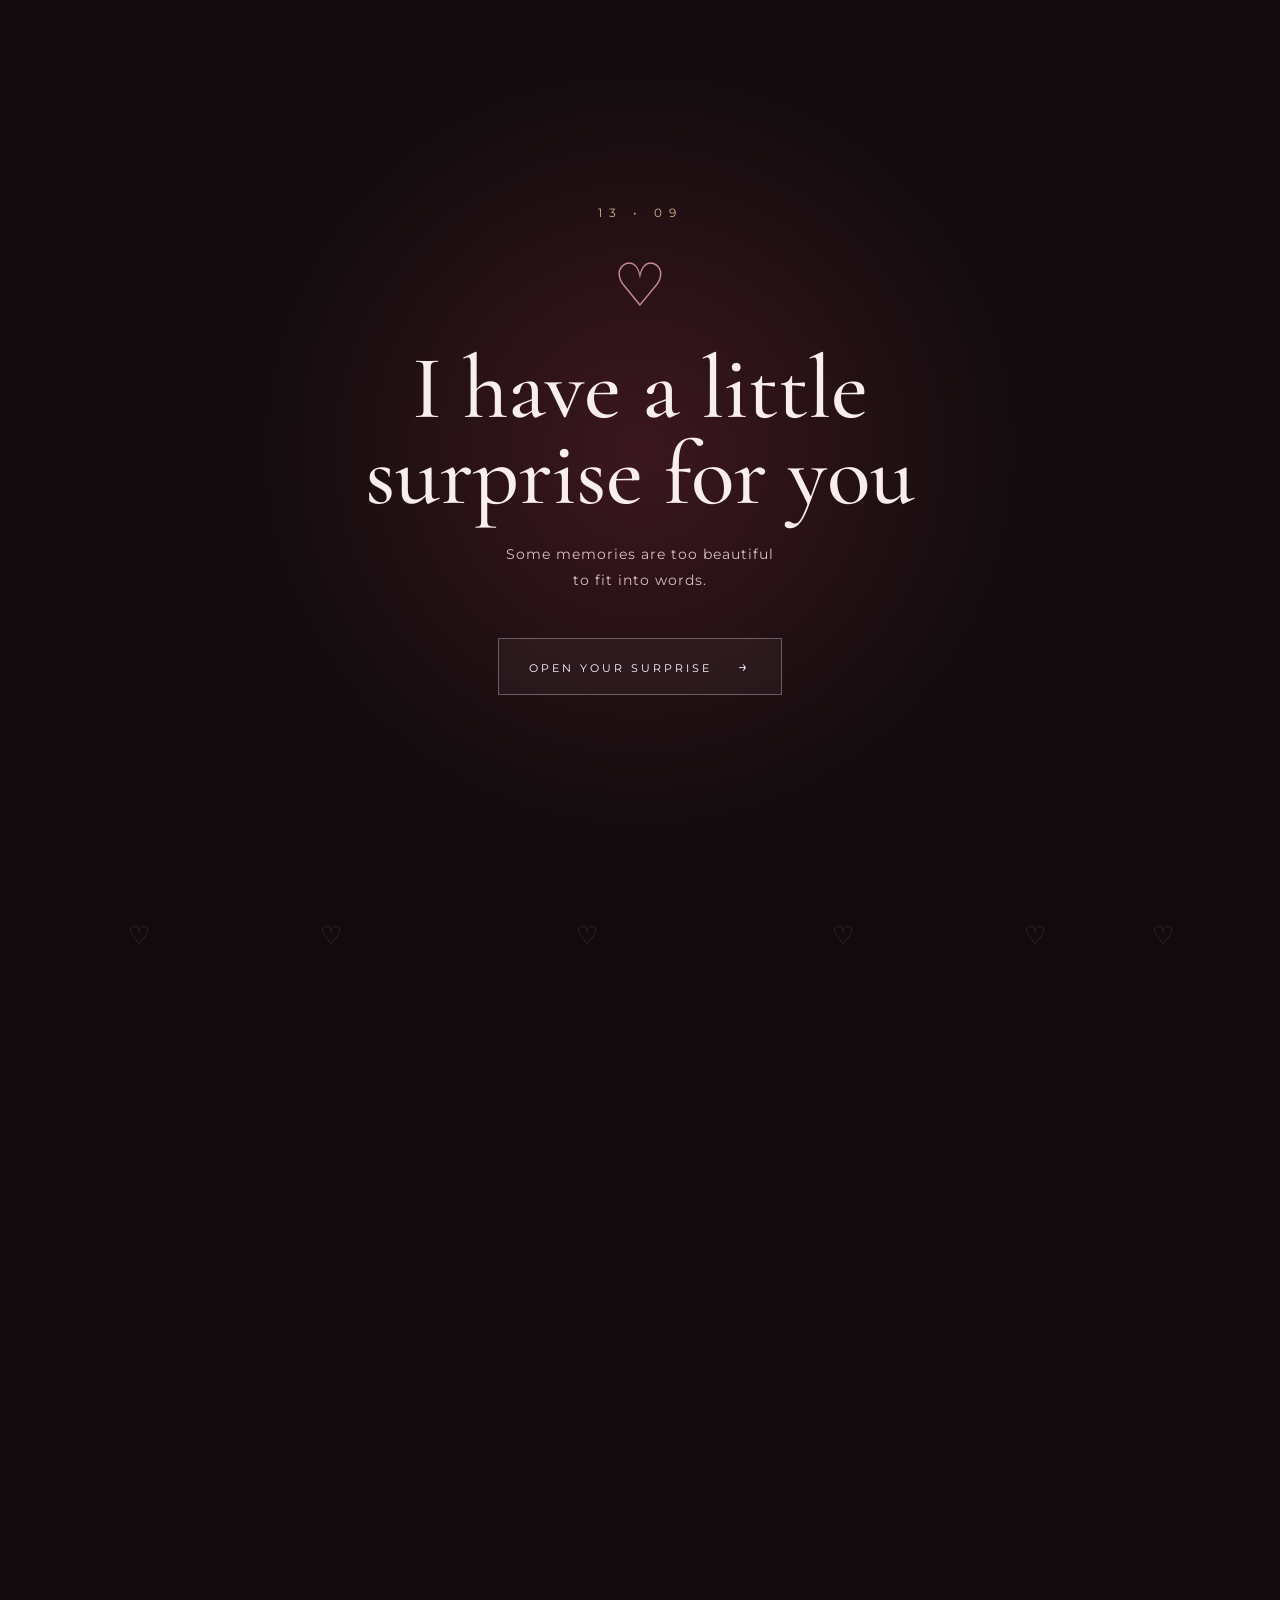
==== index.html @ 10670169 "first commit" ====
<!DOCTYPE html>
<html lang="en">
<head>
    <meta charset="UTF-8">
    <meta name="viewport" content="width=device-width, initial-scale=1.0">

    <title>13 • 09 | Happy Birthday My Love❤️</title>

    <meta name="description"
          content="A special birthday surprise filled with beautiful memories.">

    <link rel="preconnect" href="https://fonts.googleapis.com">
    <link rel="preconnect" href="https://fonts.gstatic.com" crossorigin>

    <link href="https://fonts.googleapis.com/css2?family=Cormorant+Garamond:wght@400;500;600;700&family=Montserrat:wght@300;400;500;600&display=swap"
          rel="stylesheet">

    <link rel="stylesheet" href="style.css">
</head>

<body>

    <!-- =========================================
         OPENING SCREEN
    ========================================== -->

    <section id="opening" class="opening">

        <div class="opening-content">

            <div class="small-date">
                13 • 09
            </div>

            <div class="heart-icon">♡</div>

            <h1>
                I have a little<br>
                surprise for you
            </h1>

            <p>
                Some memories are too beautiful<br>
                to fit into words.
            </p>

            <button id="openButton" class="open-button">
                <span>Open Your Surprise</span>
                <span class="arrow">→</span>
            </button>

        </div>

        <div class="floating-hearts">
            <span>♡</span>
            <span>♡</span>
            <span>♡</span>
            <span>♡</span>
            <span>♡</span>
            <span>♡</span>
        </div>

    </section>


    <!-- =========================================
         MAIN WEBSITE
    ========================================== -->

    <main id="mainContent" class="main-content">


        <!-- MUSIC -->

        <audio id="birthdayMusic" loop>
            <source src="music/birthday.mp3" type="audio/mpeg">
        </audio>

        <button id="musicButton" class="music-button">
            <span id="musicIcon">♫</span>
        </button>


        <!-- =====================================
             HERO
        ====================================== -->

        <section class="hero">

            <div class="hero-overlay"></div>

            <div class="hero-content">

                <p class="eyebrow">
                    SAVE THIS DATE
                </p>

                <div class="big-date">
                    13
                    <span>/</span>
                    09
                </div>

                <h1>
                    Happy Birthday
                    <br>
                    <em>My Favorite Person</em>
                </h1>

                <p class="hero-description">
                    Today isn't just another day.
                    <br>
                    It's the day the world became a little more beautiful.
                </p>

                <div class="scroll-down">
                    <span>Scroll to discover</span>
                    <div class="line"></div>
                </div>

            </div>

        </section>


        <!-- =====================================
             MESSAGE
        ====================================== -->

        <section class="message section">

            <div class="container">

                <p class="section-label">
                    A LITTLE MESSAGE
                </p>

                <h2>
                    For someone who makes<br>
                    ordinary moments feel <em>special.</em>
                </h2>

                <div class="divider">♡</div>

                <p class="message-text">
                    Happy Birthday to someone incredibly special.
                    I hope this new year of your life brings you
                    everything your heart wishes for, countless reasons
                    to smile, and moments that become memories you'll
                    want to keep forever.
                </p>

                <p class="message-text">
                    And since memories are better than words...
                    here's a little collection of some of my favorite ones.
                </p>

            </div>

        </section>


        <!-- =====================================
             MEMORIES
        ====================================== -->

        <section class="memories section">

            <div class="container">

                <div class="section-heading">

                    <p class="section-label">
                        OUR MEMORIES
                    </p>

                    <h2>
                        Little moments,
                        <em>forever memories.</em>
                    </h2>

                    <p>
                        Replace the photos below with your own memories.
                    </p>

                </div>


                <div class="gallery">


                    <!-- MEMORY 01 -->

                    <div class="memory-card large"
                         onclick="openImage('images/memory1.jpg')">

                        <img src="images/memory1.jpg"
                             alt="Our memory">

                        <div class="memory-overlay">

                            <span>01</span>

                            <h3>
                                The Beginning
                            </h3>

                            <p>
                                Where everything started.
                            </p>

                        </div>

                    </div>


                    <!-- MEMORY 02 -->

                    <div class="memory-card"
                         onclick="openImage('images/memory2.jpg')">

                        <img src="images/memory2.jpg"
                             alt="Our memory">

                        <div class="memory-overlay">

                            <span>02</span>

                            <h3>
                                That Day
                            </h3>

                            <p>
                                One of my favorite memories.
                            </p>

                        </div>

                    </div>


                    <!-- MEMORY 03 -->

                    <div class="memory-card"
                         onclick="openImage('images/memory3.jpg')">

                        <img src="images/memory3.jpg"
                             alt="Our memory">

                        <div class="memory-overlay">

                            <span>03</span>

                            <h3>
                                Your Smile
                            </h3>

                            <p>
                                A moment worth remembering.
                            </p>

                        </div>

                    </div>


                    <!-- MEMORY 04 -->

                    <div class="memory-card"
                         onclick="openImage('images/memory4.jpg')">

                        <img src="images/memory4.jpg"
                             alt="Our memory">

                        <div class="memory-overlay">

                            <span>04</span>

                            <h3>
                                Favorite Moment
                            </h3>

                            <p>
                                I wish we could live it again.
                            </p>

                        </div>

                    </div>


                    <!-- MEMORY 05 -->

                    <div class="memory-card wide"
                         onclick="openImage('images/memory5.jpg')">

                        <img src="images/memory5.jpg"
                             alt="Our memory">

                        <div class="memory-overlay">

                            <span>05</span>

                            <h3>
                                Another Beautiful Day
                            </h3>

                            <p>
                                Another memory to keep forever.
                            </p>

                        </div>

                    </div>


                    <!-- MEMORY 06 -->

                    <div class="memory-card"
                         onclick="openImage('images/memory6.jpg')">

                        <img src="images/memory6.jpg"
                             alt="Our memory">

                        <div class="memory-overlay">

                            <span>06</span>

                            <h3>
                                Always
                            </h3>

                            <p>
                                And hopefully many more to come.
                            </p>

                        </div>

                    </div>

                </div>

            </div>

        </section>


        <!-- =====================================
             TIMELINE
        ====================================== -->

        <section class="timeline-section section">

            <div class="container">

                <p class="section-label">
                    OUR STORY
                </p>

                <h2>
                    From one memory<br>
                    <em>to another.</em>
                </h2>


                <div class="timeline">

                    <div class="timeline-item">

                        <div class="timeline-number">
                            01
                        </div>

                        <div class="timeline-content">

                            <span>
                                THE BEGINNING
                            </span>

                            <h3>
                                The moment everything changed.
                            </h3>

                            <p>
                                Every beautiful story has a beginning.
                                This was ours.
                            </p>

                        </div>

                    </div>


                    <div class="timeline-item">

                        <div class="timeline-number">
                            02
                        </div>

                        <div class="timeline-content">

                            <span>
                                THE MEMORIES
                            </span>

                            <h3>
                                So many moments worth keeping.
                            </h3>

                            <p>
                                The laughs, the random conversations,
                                the little moments and everything between.
                            </p>

                        </div>

                    </div>


                    <div class="timeline-item">

                        <div class="timeline-number">
                            03
                        </div>

                        <div class="timeline-content">

                            <span>
                                TODAY
                            </span>

                            <h3>
                                Celebrating you.
                            </h3>

                            <p>
                                Today is about you, your smile,
                                your dreams and everything ahead.
                            </p>

                        </div>

                    </div>


                    <div class="timeline-item">

                        <div class="timeline-number">
                            04
                        </div>

                        <div class="timeline-content">

                            <span>
                                THE FUTURE
                            </span>

                            <h3>
                                More memories to come.
                            </h3>

                            <p>
                                This isn't the end of the story.
                                It's just another beautiful chapter.
                            </p>

                        </div>

                    </div>

                </div>

            </div>

        </section>


        <!-- =====================================
             FINAL MESSAGE
        ====================================== -->

        <section class="final-section">

            <div class="final-overlay"></div>

            <div class="final-content">

                <div class="heart">
                    ♥
                </div>

                <p class="section-label">
                    ONE LAST THING
                </p>

                <h2>
                    Here's to another year
                    <br>
                    of beautiful <em>memories.</em>
                </h2>

                <p class="final-text">
                    May your days be filled with happiness,
                    your heart with peace,
                    and your life with everything you've ever wished for.
                </p>

                <div class="final-date">
                    13 • 09
                </div>

                <p class="final-love">
                    Happy Birthday ❤️
                </p>

            </div>

        </section>


        <!-- FOOTER -->

        <footer>

            <div>
                Made with <span>♥</span> for a very special person.
            </div>

            <div>
                13 • 09
            </div>

        </footer>


    </main>


    <!-- =========================================
         IMAGE LIGHTBOX
    ========================================== -->

    <div id="lightbox" class="lightbox">

        <button class="close-lightbox"
                onclick="closeImage()">
            ×
        </button>

        <img id="lightboxImage" src="" alt="Memory">

    </div>


    <script src="script.js"></script>

</body>
</html>
---- style.css ----
/* =========================================
   RESET
========================================= */

* {
    margin: 0;
    padding: 0;
    box-sizing: border-box;
}

html {
    scroll-behavior: smooth;
}

body {
    background: #120b0d;
    color: #f8eeee;
    font-family: "Montserrat", sans-serif;
    overflow-x: hidden;
}

body.locked {
    overflow: hidden;
}


/* =========================================
   VARIABLES
========================================= */

:root {
    --dark: #120b0d;
    --dark2: #1d1013;
    --cream: #f8eeee;
    --soft: #d9bfc3;
    --pink: #c98995;
    --gold: #d7b18c;
}


/* =========================================
   OPENING
========================================= */

.opening {
    position: fixed;
    inset: 0;
    z-index: 9999;

    display: flex;
    justify-content: center;
    align-items: center;

    text-align: center;

    background:
        radial-gradient(
            circle at center,
            rgba(110, 38, 52, .45),
            transparent 50%
        ),
        #120b0d;

    transition:
        opacity 1s ease,
        visibility 1s ease;
}

.opening.hide {
    opacity: 0;
    visibility: hidden;
    pointer-events: none;
}

.opening-content {
    position: relative;
    z-index: 2;

    max-width: 700px;
    padding: 30px;
}

.small-date {
    font-size: 12px;
    letter-spacing: 7px;
    color: var(--gold);
    margin-bottom: 30px;
}

.heart-icon {
    font-size: 60px;
    font-family: serif;
    color: var(--pink);

    animation: heartbeat 2s infinite;
}

.opening h1 {
    font-family: "Cormorant Garamond", serif;

    font-size: clamp(48px, 8vw, 90px);

    font-weight: 500;
    line-height: .95;

    margin: 25px 0;
}

.opening p {
    color: var(--soft);
    font-size: 14px;
    line-height: 1.8;
    letter-spacing: 1px;
}

.open-button {
    margin-top: 45px;

    border: 1px solid rgba(255,255,255,.3);

    background: rgba(255,255,255,.04);

    color: white;

    padding: 18px 30px;

    font-family: "Montserrat", sans-serif;

    font-size: 11px;
    text-transform: uppercase;
    letter-spacing: 3px;

    cursor: pointer;

    transition: .4s;
}

.open-button:hover {
    background: white;
    color: #120b0d;
    transform: translateY(-3px);
}

.arrow {
    margin-left: 20px;
    font-size: 16px;
}


/* =========================================
   FLOATING HEARTS
========================================= */

.floating-hearts span {
    position: absolute;

    bottom: -50px;

    color: rgba(255,255,255,.15);

    font-size: 25px;

    animation: floatUp linear infinite;
}

.floating-hearts span:nth-child(1) {
    left: 10%;
    animation-duration: 12s;
}

.floating-hearts span:nth-child(2) {
    left: 25%;
    animation-duration: 16s;
    animation-delay: 2s;
}

.floating-hearts span:nth-child(3) {
    left: 45%;
    animation-duration: 13s;
    animation-delay: 4s;
}

.floating-hearts span:nth-child(4) {
    left: 65%;
    animation-duration: 17s;
    animation-delay: 1s;
}

.floating-hearts span:nth-child(5) {
    left: 80%;
    animation-duration: 14s;
    animation-delay: 5s;
}

.floating-hearts span:nth-child(6) {
    left: 90%;
    animation-duration: 19s;
    animation-delay: 3s;
}


/* =========================================
   MAIN
========================================= */

.main-content {
    opacity: 0;
    transform: translateY(20px);

    transition:
        opacity 1.5s ease,
        transform 1.5s ease;
}

.main-content.show {
    opacity: 1;
    transform: translateY(0);
}


/* =========================================
   MUSIC BUTTON
========================================= */

.music-button {
    position: fixed;

    right: 25px;
    top: 25px;

    z-index: 500;

    width: 48px;
    height: 48px;

    border-radius: 50%;

    border: 1px solid rgba(255,255,255,.3);

    background: rgba(18,11,13,.7);

    backdrop-filter: blur(10px);

    color: white;

    cursor: pointer;

    font-size: 18px;

    transition: .3s;
}

.music-button:hover {
    transform: scale(1.08);
}

.music-button.playing {
    animation: musicPulse 1.5s infinite;
}


/* =========================================
   HERO
========================================= */

.hero {
    min-height: 100vh;

    position: relative;

    display: flex;
    align-items: center;
    justify-content: center;

    text-align: center;

    background:
        radial-gradient(
            circle at center,
            rgba(120,48,65,.4),
            transparent 55%
        ),
        linear-gradient(
            135deg,
            #120b0d,
            #241216,
            #10090b
        );
}

.hero::before {
    content: "";

    position: absolute;
    inset: 0;

    opacity: .12;

    background-image:
        radial-gradient(
            white 1px,
            transparent 1px
        );

    background-size: 80px 80px;
}

.hero-content {
    position: relative;
    z-index: 2;

    padding: 30px;
}

.eyebrow,
.section-label {
    font-size: 10px;

    letter-spacing: 5px;

    color: var(--gold);

    text-transform: uppercase;
}

.big-date {
    font-family: "Cormorant Garamond", serif;

    font-size: clamp(100px, 20vw, 250px);

    font-weight: 400;

    line-height: .8;

    margin: 35px 0;

    color: rgba(255,255,255,.95);
}

.big-date span {
    color: var(--pink);
    font-size: .5em;
}

.hero h1 {
    font-family: "Cormorant Garamond", serif;

    font-size: clamp(45px, 7vw, 85px);

    font-weight: 500;

    line-height: .95;
}

em {
    color: var(--pink);
    font-style: italic;
}

.hero-description {
    margin-top: 35px;

    color: var(--soft);

    font-size: 13px;

    line-height: 1.8;

    letter-spacing: 1px;
}

.scroll-down {
    margin-top: 70px;

    display: flex;
    flex-direction: column;

    align-items: center;

    gap: 15px;

    font-size: 9px;

    text-transform: uppercase;

    letter-spacing: 3px;

    color: rgba(255,255,255,.5);
}

.scroll-down .line {
    height: 50px;
    width: 1px;
    background: rgba(255,255,255,.3);
}


/* =========================================
   SECTIONS
========================================= */

.section {
    padding: 150px 25px;
}

.container {
    width: min(1100px, 100%);
    margin: auto;
}

.message {
    text-align: center;

    background:
        linear-gradient(
            180deg,
            #120b0d,
            #1c1013
        );
}

.message h2,
.section-heading h2,
.timeline-section h2 {
    font-family: "Cormorant Garamond", serif;

    font-size: clamp(42px, 6vw, 72px);

    font-weight: 500;

    line-height: 1;

    margin-top: 25px;
}

.divider {
    color: var(--pink);

    font-size: 24px;

    margin: 35px 0;
}

.message-text {
    max-width: 650px;

    margin: 25px auto;

    color: var(--soft);

    font-size: 14px;

    line-height: 2;
}


/* =========================================
   MEMORIES
========================================= */

.memories {
    background: #f2e8e7;
    color: #241416;
}

.section-heading {
    text-align: center;

    margin-bottom: 70px;
}

.section-heading .section-label {
    color: #9b6570;
}

.section-heading h2 {
    color: #241416;
}

.section-heading p:last-child {
    margin-top: 20px;

    color: #806d70;

    font-size: 13px;
}


/* =========================================
   GALLERY
========================================= */

.gallery {
    display: grid;

    grid-template-columns:
        repeat(2, 1fr);

    gap: 18px;
}

.memory-card {
    position: relative;

    height: 500px;

    overflow: hidden;

    cursor: pointer;

    background: #ddd;
}

.memory-card.large {
    height: 650px;
}

.memory-card.wide {
    grid-column: span 2;
    height: 500px;
}

.memory-card img {
    width: 100%;
    height: 100%;

    object-fit: cover;

    transition:
        transform 1s ease,
        filter 1s ease;
}

.memory-card:hover img {
    transform: scale(1.06);
    filter: brightness(.65);
}

.memory-overlay {
    position: absolute;

    inset: 0;

    padding: 30px;

    display: flex;

    flex-direction: column;

    justify-content: flex-end;

    color: white;

    background:
        linear-gradient(
            transparent 35%,
            rgba(0,0,0,.75)
        );

    opacity: .9;
}

.memory-overlay span {
    font-size: 10px;

    letter-spacing: 3px;

    margin-bottom: 10px;
}

.memory-overlay h3 {
    font-family: "Cormorant Garamond", serif;

    font-size: 38px;

    font-weight: 500;
}

.memory-overlay p {
    font-size: 11px;

    margin-top: 5px;

    opacity: .8;
}


/* =========================================
   TIMELINE
========================================= */

.timeline-section {
    background: #120b0d;
}

.timeline-section h2 {
    margin-bottom: 80px;
}

.timeline {
    position: relative;

    max-width: 850px;

    margin: auto;
}

.timeline::before {
    content: "";

    position: absolute;

    left: 30px;
    top: 0;
    bottom: 0;

    width: 1px;

    background:
        linear-gradient(
            transparent,
            rgba(215,177,140,.5),
            transparent
        );
}

.timeline-item {
    position: relative;

    display: grid;

    grid-template-columns: 60px 1fr;

    gap: 35px;

    margin-bottom: 70px;
}

.timeline-number {
    position: relative;
    z-index: 2;

    width: 60px;
    height: 60px;

    border: 1px solid rgba(215,177,140,.5);

    border-radius: 50%;

    display: flex;

    align-items: center;
    justify-content: center;

    background: #120b0d;

    color: var(--gold);

    font-size: 11px;
}

.timeline-content span {
    font-size: 9px;

    letter-spacing: 3px;

    color: var(--gold);
}

.timeline-content h3 {
    font-family: "Cormorant Garamond", serif;

    font-size: 38px;

    font-weight: 500;

    margin: 10px 0;
}

.timeline-content p {
    color: var(--soft);

    max-width: 500px;

    line-height: 1.8;

    font-size: 13px;
}


/* =========================================
   FINAL
========================================= */

.final-section {
    position: relative;

    min-height: 90vh;

    display: flex;

    justify-content: center;
    align-items: center;

    text-align: center;

    background:
        radial-gradient(
            circle at center,
            #592c38,
            #170b0e 65%
        );
}

.final-content {
    position: relative;

    max-width: 800px;

    padding: 30px;
}

.heart {
    font-size: 45px;

    color: var(--pink);

    margin-bottom: 30px;

    animation: heartbeat 2s infinite;
}

.final-section h2 {
    font-family: "Cormorant Garamond", serif;

    font-size: clamp(45px, 7vw, 80px);

    font-weight: 500;

    line-height: 1;

    margin: 25px 0;
}

.final-text {
    max-width: 550px;

    margin: 30px auto;

    color: var(--soft);

    line-height: 2;

    font-size: 13px;
}

.final-date {
    font-family: "Cormorant Garamond", serif;

    font-size: 70px;

    color: var(--gold);

    margin-top: 40px;
}

.final-love {
    margin-top: 10px;

    letter-spacing: 4px;

    text-transform: uppercase;

    font-size: 10px;

    color: var(--soft);
}


/* =========================================
   FOOTER
========================================= */

footer {
    padding: 30px;

    display: flex;

    justify-content: space-between;

    color: rgba(255,255,255,.4);

    font-size: 9px;

    letter-spacing: 2px;

    text-transform: uppercase;
}

footer span {
    color: var(--pink);
}


/* =========================================
   LIGHTBOX
========================================= */

.lightbox {
    position: fixed;

    inset: 0;

    z-index: 10000;

    display: flex;

    align-items: center;
    justify-content: center;

    padding: 30px;

    background: rgba(10,5,7,.95);

    opacity: 0;

    visibility: hidden;

    transition: .4s;
}

.lightbox.active {
    opacity: 1;

    visibility: visible;
}

.lightbox img {
    max-width: 95%;
    max-height: 90vh;

    object-fit: contain;

    box-shadow:
        0 30px 100px rgba(0,0,0,.5);
}

.close-lightbox {
    position: absolute;

    top: 25px;
    right: 30px;

    border: none;

    background: transparent;

    color: white;

    font-size: 40px;

    cursor: pointer;

    font-weight: 200;
}


/* =========================================
   ANIMATIONS
========================================= */

@keyframes heartbeat {

    0%, 100% {
        transform: scale(1);
    }

    10% {
        transform: scale(1.15);
    }

    20% {
        transform: scale(1);
    }

    30% {
        transform: scale(1.1);
    }
}

@keyframes floatUp {

    0% {
        transform:
            translateY(0)
            rotate(0deg);

        opacity: 0;
    }

    15% {
        opacity: 1;
    }

    100% {
        transform:
            translateY(-110vh)
            rotate(360deg);

        opacity: 0;
    }
}

@keyframes musicPulse {

    0%, 100% {
        box-shadow: 0 0 0 rgba(201,137,149,0);
    }

    50% {
        box-shadow:
            0 0 25px rgba(201,137,149,.4);
    }
}


/* =========================================
   MOBILE
========================================= */

@media (max-width: 700px) {

    .section {
        padding: 100px 20px;
    }

    .gallery {
        grid-template-columns: 1fr;
    }

    .memory-card,
    .memory-card.large {
        height: 500px;
    }

    .memory-card.wide {
        grid-column: auto;
        height: 500px;
    }

    .timeline-item {
        grid-template-columns: 50px 1fr;
        gap: 20px;
    }

    .timeline-number {
        width: 50px;
        height: 50px;
    }

    .timeline::before {
        left: 25px;
    }

    .timeline-content h3 {
        font-size: 30px;
    }

    footer {
        flex-direction: column;
        gap: 15px;
        text-align: center;
    }

    .music-button {
        right: 15px;
        top: 15px;
    }
}
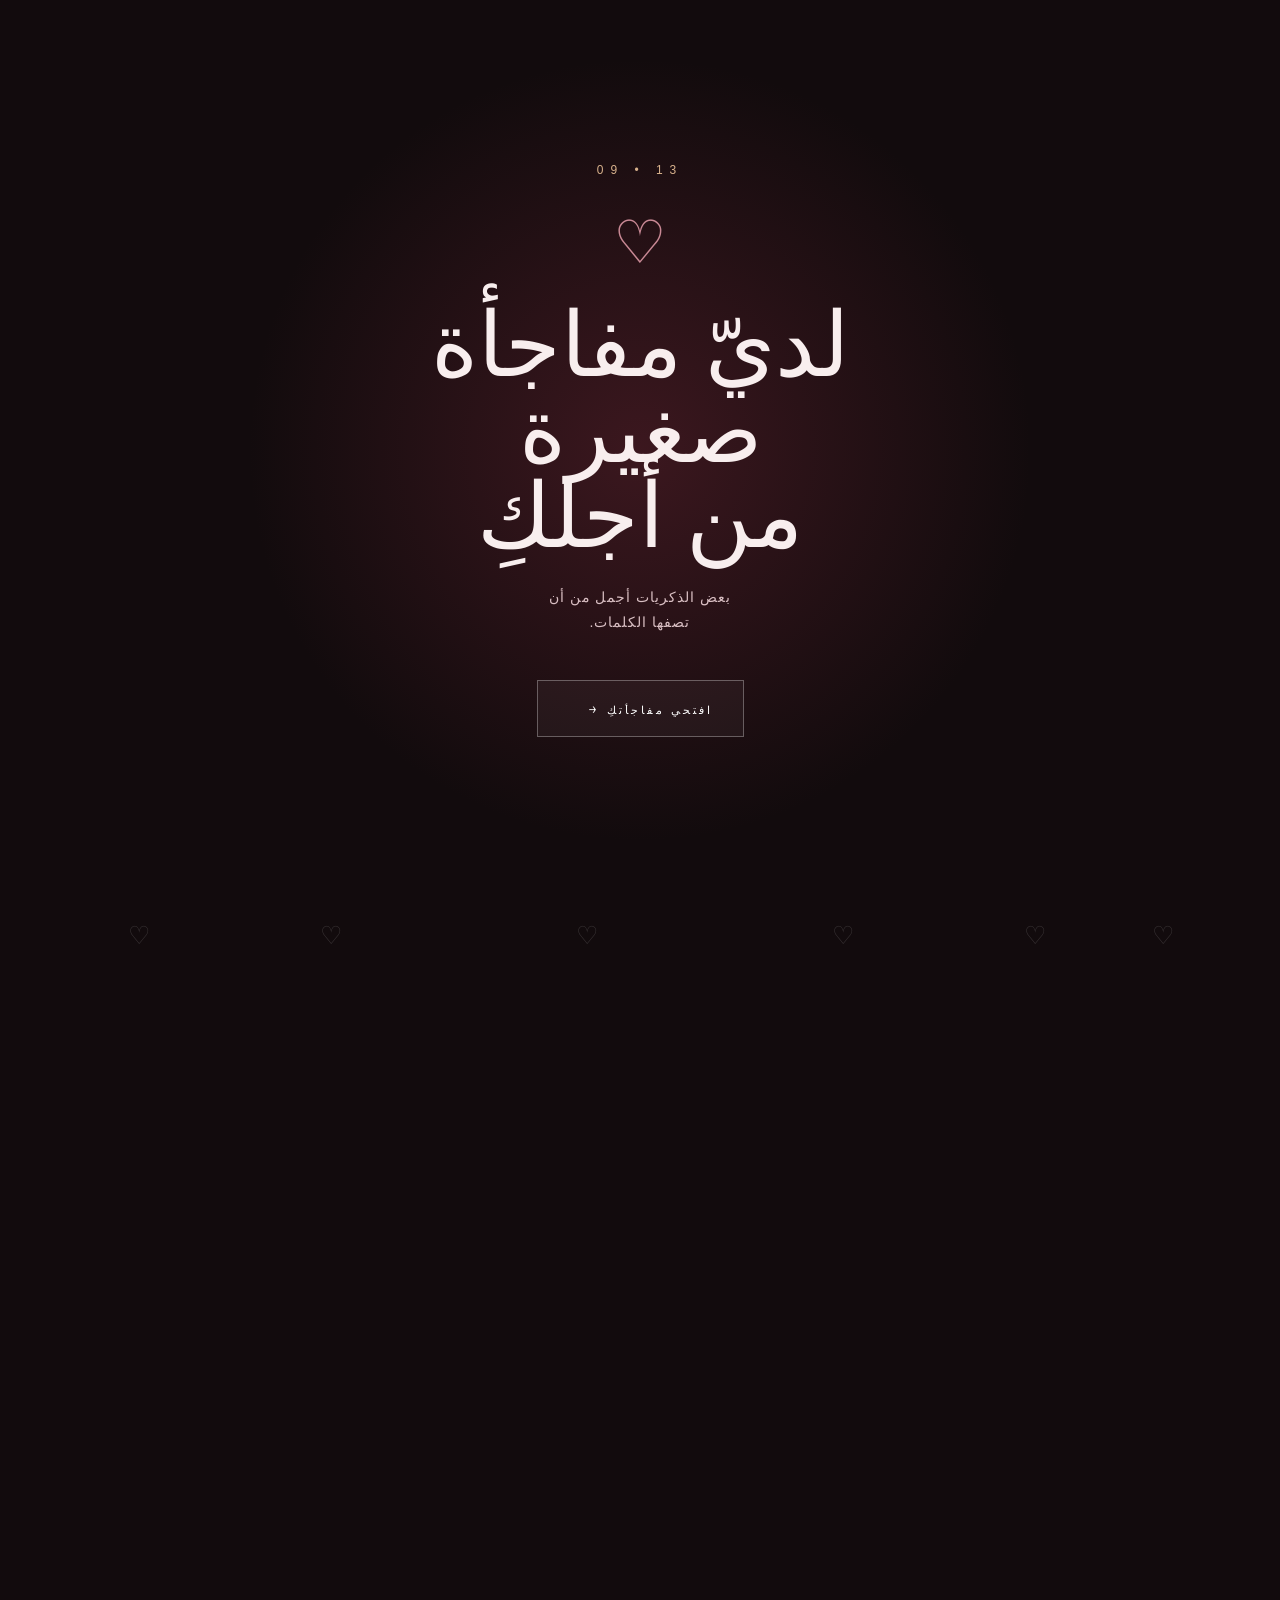
==== commit a927812f: "move video to up" ====
--- a/index.html
+++ b/index.html
@@ -1,21 +1,54 @@
 <!DOCTYPE html>
-<html lang="en">
+<html lang="ar" dir="rtl">
+
 <head>
     <meta charset="UTF-8">
     <meta name="viewport" content="width=device-width, initial-scale=1.0">
 
-    <title>13 • 09 | Happy Birthday My Love❤️</title>
-
-    <meta name="description"
-          content="A special birthday surprise filled with beautiful memories.">
+    <title>13 • 09 | عيد ميلاد سعيد يا حبيبتي ❤️</title>
+
+    <meta name="description" content="مفاجأة خاصة مليئة بأجمل الذكريات.">
 
     <link rel="preconnect" href="https://fonts.googleapis.com">
     <link rel="preconnect" href="https://fonts.gstatic.com" crossorigin>
 
-    <link href="https://fonts.googleapis.com/css2?family=Cormorant+Garamond:wght@400;500;600;700&family=Montserrat:wght@300;400;500;600&display=swap"
-          rel="stylesheet">
+    <link
+        href="https://fonts.googleapis.com/css2?family=Cormorant+Garamond:wght@400;500;600;700&family=Montserrat:wght@300;400;500;600&display=swap"
+        rel="stylesheet">
 
     <link rel="stylesheet" href="style.css">
+    <style>
+        html[dir="rtl"] body {
+            font-family: "Cairo", "Amiri", sans-serif
+        }
+
+        html[dir="rtl"] h1,
+        html[dir="rtl"] h2,
+        html[dir="rtl"] h3,
+        html[dir="rtl"] .big-date,
+        html[dir="rtl"] .final-date {
+            font-family: "Amiri", "Cairo", serif
+        }
+
+        html[dir="rtl"] .timeline::before {
+            left: auto;
+            right: 30px
+        }
+
+        html[dir="rtl"] .timeline-content {
+            text-align: right
+        }
+
+        @media(max-width:700px) {
+            html[dir="rtl"] .timeline::before {
+                left: auto;
+                right: 25px
+            }
+        }
+    </style>
+
+
+
 </head>
 
 <body>
@@ -35,17 +68,17 @@
             <div class="heart-icon">♡</div>
 
             <h1>
-                I have a little<br>
-                surprise for you
+                لديّ مفاجأة صغيرة<br>
+                من أجلكِ
             </h1>
 
             <p>
-                Some memories are too beautiful<br>
-                to fit into words.
+                بعض الذكريات أجمل من أن<br>
+                تصفها الكلمات.
             </p>
 
             <button id="openButton" class="open-button">
-                <span>Open Your Surprise</span>
+                <span>افتحي مفاجأتكِ</span>
                 <span class="arrow">→</span>
             </button>
 
@@ -85,14 +118,14 @@
              HERO
         ====================================== -->
 
-        <section class="hero">
+        <section class="hero opening">
 
             <div class="hero-overlay"></div>
 
             <div class="hero-content">
 
                 <p class="eyebrow">
-                    SAVE THIS DATE
+                    احفظي هذا التاريخ
                 </p>
 
                 <div class="big-date">
@@ -102,19 +135,19 @@
                 </div>
 
                 <h1>
-                    Happy Birthday
+                    عيد ميلاد سعيد
                     <br>
-                    <em>My Favorite Person</em>
+                    <em>يا أجمل توتي في حياتي</em>
                 </h1>
 
                 <p class="hero-description">
-                    Today isn't just another day.
+                    اليوم ليس مجرد يوم عادي.
                     <br>
-                    It's the day the world became a little more beautiful.
+                    إنه اليوم الذي أصبح فيه العالم أجمل قليلًا.
                 </p>
 
                 <div class="scroll-down">
-                    <span>Scroll to discover</span>
+                    <span>مرّري لاكتشاف المزيد</span>
                     <div class="line"></div>
                 </div>
 
@@ -132,27 +165,27 @@
             <div class="container">
 
                 <p class="section-label">
-                    A LITTLE MESSAGE
+                    رسالة صغيرة
                 </p>
 
                 <h2>
-                    For someone who makes<br>
-                    ordinary moments feel <em>special.</em>
+                    إلى حبيبتي التي تجعل<br>
+                    اللحظات العادية تبدو <em>استثنائية.</em>
                 </h2>
 
                 <div class="divider">♡</div>
 
                 <p class="message-text">
-                    Happy Birthday to someone incredibly special.
-                    I hope this new year of your life brings you
-                    everything your heart wishes for, countless reasons
-                    to smile, and moments that become memories you'll
-                    want to keep forever.
+                    عيد ميلاد سعيد to my incredibly special love.
+                    أتمنى أن تحمل لكِ سنتكِ الجديدة
+                    كل ما يتمناه قلبكِ، وأسبابًا لا تنتهي
+                    للالبتسام، ولحظات جميلة تتحول إلى ذكريات
+                    تتمنين الاحتفاظ بها إلى الأبد.
                 </p>
 
                 <p class="message-text">
-                    And since memories are better than words...
-                    here's a little collection of some of my favorite ones.
+                    ولأن الذكريات أجمل من الكلمات...
+                    إليكِ مجموعة صغيرة من أجمل ذكرياتي معكِ.
                 </p>
 
             </div>
@@ -171,18 +204,14 @@
                 <div class="section-heading">
 
                     <p class="section-label">
-                        OUR MEMORIES
+                        ذكرياتنا
                     </p>
 
                     <h2>
-                        Little moments,
-                        <em>forever memories.</em>
+                        لحظات صغيرة،
+                        <em>وذكريات إلى الأبد.</em>
                     </h2>
 
-                    <p>
-                        Replace the photos below with your own memories.
-                    </p>
-
                 </div>
 
 
@@ -191,22 +220,20 @@
 
                     <!-- MEMORY 01 -->
 
-                    <div class="memory-card large"
-                         onclick="openImage('images/memory1.jpg')">
-
-                        <img src="images/memory1.jpg"
-                             alt="Our memory">
+                    <div class="memory-card large" onclick="openImage('images/memory1.webp')">
+
+                        <img src="images/memory1.webp" alt="ذكرياتنا">
 
                         <div class="memory-overlay">
 
                             <span>01</span>
 
                             <h3>
-                                The Beginning
-                            </h3>
-
-                            <p>
-                                Where everything started.
+                                البداية
+                            </h3>
+
+                            <p>
+                                من هنا بدأت حكايتنا لما لبستك دبلتك يبت .
                             </p>
 
                         </div>
@@ -216,127 +243,150 @@
 
                     <!-- MEMORY 02 -->
 
-                    <div class="memory-card"
-                         onclick="openImage('images/memory2.jpg')">
-
-                        <img src="images/memory2.jpg"
-                             alt="Our memory">
+                    <div class="memory-card" onclick="openImage('images/memory2.jpeg')">
+
+                        <img src="images/memory2.jpeg" alt="ذكرياتنا">
 
                         <div class="memory-overlay">
 
                             <span>02</span>
 
                             <h3>
-                                That Day
-                            </h3>
-
-                            <p>
-                                One of my favorite memories.
-                            </p>
-
-                        </div>
-
-                    </div>
+                                يوم تخرجك
+                            </h3>
+
+                            <p>
+                                كل تفكيري وقتها اني اخليكي تبقي مبسوطه وبس
+                            </p>
+
+                        </div>
+
+                    </div>
+
+                    <!-- MEMORY 07 -->
+
+                    <div class="memory-card" onclick="openImage('images/memory5.jpeg')">
+
+                        <img src="images/memory5.jpeg" alt="ذكرياتنا">
+
+                        <div class="memory-overlay">
+
+                            <span>07</span>
+
+                            <h3>
+                                سيشن النيل
+                            </h3>
+
+                            <p>
+                                اليوم دا كنتي تحفه اوى حاجه كدا خطيره موت
+                            </p>
+
+                        </div>
+
+                    </div>
+
+                    <!-- MEMORY 05 / BACKGROUND VIDEO -->
+
+                    <div class="memory-video-card wide">
+
+                        <video class="background-video" src="images/memory7.mp4" autoplay muted loop playsinline
+                            preload="auto">
+                        </video>
+
+                        <div class="video-dark-overlay"></div>
+
+                        <div class="video-content">
+
+                            <span>05</span>
+
+                            <h3>
+                                لحظة من ذكرياتنا ❤️
+                            </h3>
+
+                            <p>
+                                بعض اللحظات أجمل عندما نعيشها من جديد.
+                            </p>
+
+                        </div>
+
+                    </div>
+
+
 
 
                     <!-- MEMORY 03 -->
 
-                    <div class="memory-card"
-                         onclick="openImage('images/memory3.jpg')">
-
-                        <img src="images/memory3.jpg"
-                             alt="Our memory">
+                    <div class="memory-card" onclick="openImage('images/memory3.jpeg')">
+
+                        <img src="images/memory3.jpeg" alt="ذكرياتنا">
 
                         <div class="memory-overlay">
 
                             <span>03</span>
 
                             <h3>
-                                Your Smile
-                            </h3>
-
-                            <p>
-                                A moment worth remembering.
-                            </p>
-
-                        </div>
-
-                    </div>
+                                ابتسامتكِ
+                            </h3>
+
+                            <p>
+                                ضحكتك دي اجمل حاجه بحبها فيكي
+                            </p>
+
+                        </div>
+
+                    </div>
+
+
 
 
                     <!-- MEMORY 04 -->
 
-                    <div class="memory-card"
-                         onclick="openImage('images/memory4.jpg')">
-
-                        <img src="images/memory4.jpg"
-                             alt="Our memory">
+                    <div class="memory-card" onclick="openImage('images/memory4.jpeg')">
+
+                        <img src="images/memory4.jpeg" alt="ذكرياتنا">
 
                         <div class="memory-overlay">
 
                             <span>04</span>
 
                             <h3>
-                                Favorite Moment
-                            </h3>
-
-                            <p>
-                                I wish we could live it again.
-                            </p>
-
-                        </div>
-
-                    </div>
-
-
-                    <!-- MEMORY 05 -->
-
-                    <div class="memory-card wide"
-                         onclick="openImage('images/memory5.jpg')">
-
-                        <img src="images/memory5.jpg"
-                             alt="Our memory">
+                                لحظتي المفضلة
+                            </h3>
+
+                            <p>
+                                يومي المفضل لما خرجنا المهندسين ومش هقول اكتر من كدا
+                            </p>
+
+                        </div>
+
+                    </div>
+
+
+
+
+                    <!-- MEMORY 06 -->
+
+                    <div class="memory-card" onclick="openImage('images/memory6.jpeg')">
+
+                        <img src="images/memory6.jpeg" alt="ذكرياتنا">
 
                         <div class="memory-overlay">
 
-                            <span>05</span>
-
-                            <h3>
-                                Another Beautiful Day
-                            </h3>
-
-                            <p>
-                                Another memory to keep forever.
-                            </p>
-
-                        </div>
-
-                    </div>
-
-
-                    <!-- MEMORY 06 -->
-
-                    <div class="memory-card"
-                         onclick="openImage('images/memory6.jpg')">
-
-                        <img src="images/memory6.jpg"
-                             alt="Our memory">
-
-                        <div class="memory-overlay">
-
                             <span>06</span>
 
                             <h3>
-                                Always
-                            </h3>
-
-                            <p>
-                                And hopefully many more to come.
-                            </p>
-
-                        </div>
-
-                    </div>
+                                دائمًا
+                            </h3>
+
+                            <p>
+                                ويا رب تكون بداية لذكريات كثيرة قادمة.
+                            </p>
+
+                        </div>
+
+                    </div>
+
+
 
                 </div>
 
@@ -354,12 +404,12 @@
             <div class="container">
 
                 <p class="section-label">
-                    OUR STORY
+                    حكايتنا
                 </p>
 
                 <h2>
-                    From one memory<br>
-                    <em>to another.</em>
+                    من ذكرى إلى أخرى<br>
+                    <em>ومن لحظة إلى لحظة.</em>
                 </h2>
 
 
@@ -374,16 +424,16 @@
                         <div class="timeline-content">
 
                             <span>
-                                THE BEGINNING
+                                البداية
                             </span>
 
                             <h3>
-                                The moment everything changed.
-                            </h3>
-
-                            <p>
-                                Every beautiful story has a beginning.
-                                This was ours.
+                                اللحظة التي تغيّر فيها كل شيء.
+                            </h3>
+
+                            <p>
+                                كل حكاية جميلة لها بداية.
+                                وهذه كانت بدايتنا.
                             </p>
 
                         </div>
@@ -400,16 +450,16 @@
                         <div class="timeline-content">
 
                             <span>
-                                THE MEMORIES
+                                الذكريات
                             </span>
 
                             <h3>
-                                So many moments worth keeping.
-                            </h3>
-
-                            <p>
-                                The laughs, the random conversations,
-                                the little moments and everything between.
+                                لحظات كثيرة تستحق أن تبقى.
+                            </h3>
+
+                            <p>
+                                الضحكات، الأحاديث العفوية،
+                                اللحظات الصغيرة وكل ما كان بينهما.
                             </p>
 
                         </div>
@@ -426,16 +476,16 @@
                         <div class="timeline-content">
 
                             <span>
-                                TODAY
+                                اليوم
                             </span>
 
                             <h3>
-                                Celebrating you.
-                            </h3>
-
-                            <p>
-                                Today is about you, your smile,
-                                your dreams and everything ahead.
+                                اليوم نحتفل بكِ.
+                            </h3>
+
+                            <p>
+                                اليوم من أجلكِ، من أجل ابتسامتكِ،
+                                وأحلامكِ وكل ما ينتظركِ.
                             </p>
 
                         </div>
@@ -452,16 +502,16 @@
                         <div class="timeline-content">
 
                             <span>
-                                THE FUTURE
+                                المستقبل
                             </span>
 
                             <h3>
-                                More memories to come.
-                            </h3>
-
-                            <p>
-                                This isn't the end of the story.
-                                It's just another beautiful chapter.
+                                ذكريات أجمل في انتظارنا.
+                            </h3>
+
+                            <p>
+                                هذه ليست نهاية الحكاية.
+                                إنها مجرد صفحة جميلة أخرى منها.
                             </p>
 
                         </div>
@@ -490,19 +540,19 @@
                 </div>
 
                 <p class="section-label">
-                    ONE LAST THING
+                    شيء أخير
                 </p>
 
                 <h2>
-                    Here's to another year
+                    إلى عام جديد
                     <br>
-                    of beautiful <em>memories.</em>
+                    مليء بـ <em>الذكريات الجميلة.</em>
                 </h2>
 
                 <p class="final-text">
-                    May your days be filled with happiness,
-                    your heart with peace,
-                    and your life with everything you've ever wished for.
+                    أتمنى أن تمتلئ أيامكِ بالسعادة،
+                    وقلبكِ بالسلام،
+                    وحياتكِ بكل ما تمنيتِ يومًا.
                 </p>
 
                 <div class="final-date">
@@ -510,7 +560,7 @@
                 </div>
 
                 <p class="final-love">
-                    Happy Birthday ❤️
+                    عيد ميلاد سعيد يا قطتي❤️
                 </p>
 
             </div>
@@ -523,7 +573,7 @@
         <footer>
 
             <div>
-                Made with <span>♥</span> for a very special person.
+                صُنعت بـ <span>♥</span> من أجل حبيبة عمري .
             </div>
 
             <div>
@@ -542,12 +592,11 @@
 
     <div id="lightbox" class="lightbox">
 
-        <button class="close-lightbox"
-                onclick="closeImage()">
+        <button class="close-lightbox" onclick="closeImage()">
             ×
         </button>
 
-        <img id="lightboxImage" src="" alt="Memory">
+        <img id="lightboxImage" src="" alt="ذكرى">
 
     </div>
 
@@ -555,4 +604,5 @@
     <script src="script.js"></script>
 
 </body>
+
 </html>
--- a/style.css
+++ b/style.css
@@ -976,4 +976,141 @@
         right: 15px;
         top: 15px;
     }
+}
+
+/* =========================================
+   BACKGROUND VIDEO MEMORY
+========================================= */
+
+.memory-video-card {
+    grid-column: span 2;
+
+    position: relative;
+
+    width: 100%;
+    height: 650px;
+
+    overflow: hidden;
+
+    background: #0d080a;
+
+    border-radius: 2px;
+
+    isolation: isolate;
+}
+
+
+/* VIDEO */
+
+.memory-video-card .background-video {
+    position: absolute;
+
+    inset: 0;
+
+    width: 100%;
+    height: 100%;
+
+    object-fit: cover;
+
+    object-position: center;
+
+    z-index: -2;
+}
+
+
+/* DARK OVERLAY */
+
+.memory-video-card .video-dark-overlay {
+    position: absolute;
+
+    inset: 0;
+
+    background:
+        linear-gradient(
+            to bottom,
+            rgba(0,0,0,.15),
+            rgba(0,0,0,.25) 40%,
+            rgba(0,0,0,.75)
+        );
+
+    z-index: -1;
+}
+
+
+/* TEXT */
+
+.memory-video-card .video-content {
+    position: absolute;
+
+    inset: 0;
+
+    display: flex;
+
+    flex-direction: column;
+
+    justify-content: flex-end;
+
+    align-items: center;
+
+    text-align: center;
+
+    padding: 50px 30px;
+
+    color: white;
+}
+
+
+.memory-video-card .video-content span {
+    font-size: 10px;
+
+    letter-spacing: 4px;
+
+    margin-bottom: 12px;
+
+    color: #d7b18c;
+}
+
+
+.memory-video-card .video-content h3 {
+    font-family: "Amiri", "Cairo", serif;
+
+    font-size: 48px;
+
+    font-weight: 500;
+
+    margin: 0;
+}
+
+
+.memory-video-card .video-content p {
+    margin-top: 8px;
+
+    color: #f0dfe2;
+
+    font-size: 13px;
+
+    line-height: 1.8;
+}
+
+
+/* =========================================
+   MOBILE
+========================================= */
+
+@media (max-width: 700px) {
+
+    .memory-video-card {
+        grid-column: auto;
+
+        height: 550px;
+    }
+
+    .memory-video-card .video-content {
+        padding: 30px 20px;
+    }
+
+    .memory-video-card .video-content h3 {
+        font-size: 36px;
+    }
+
 }
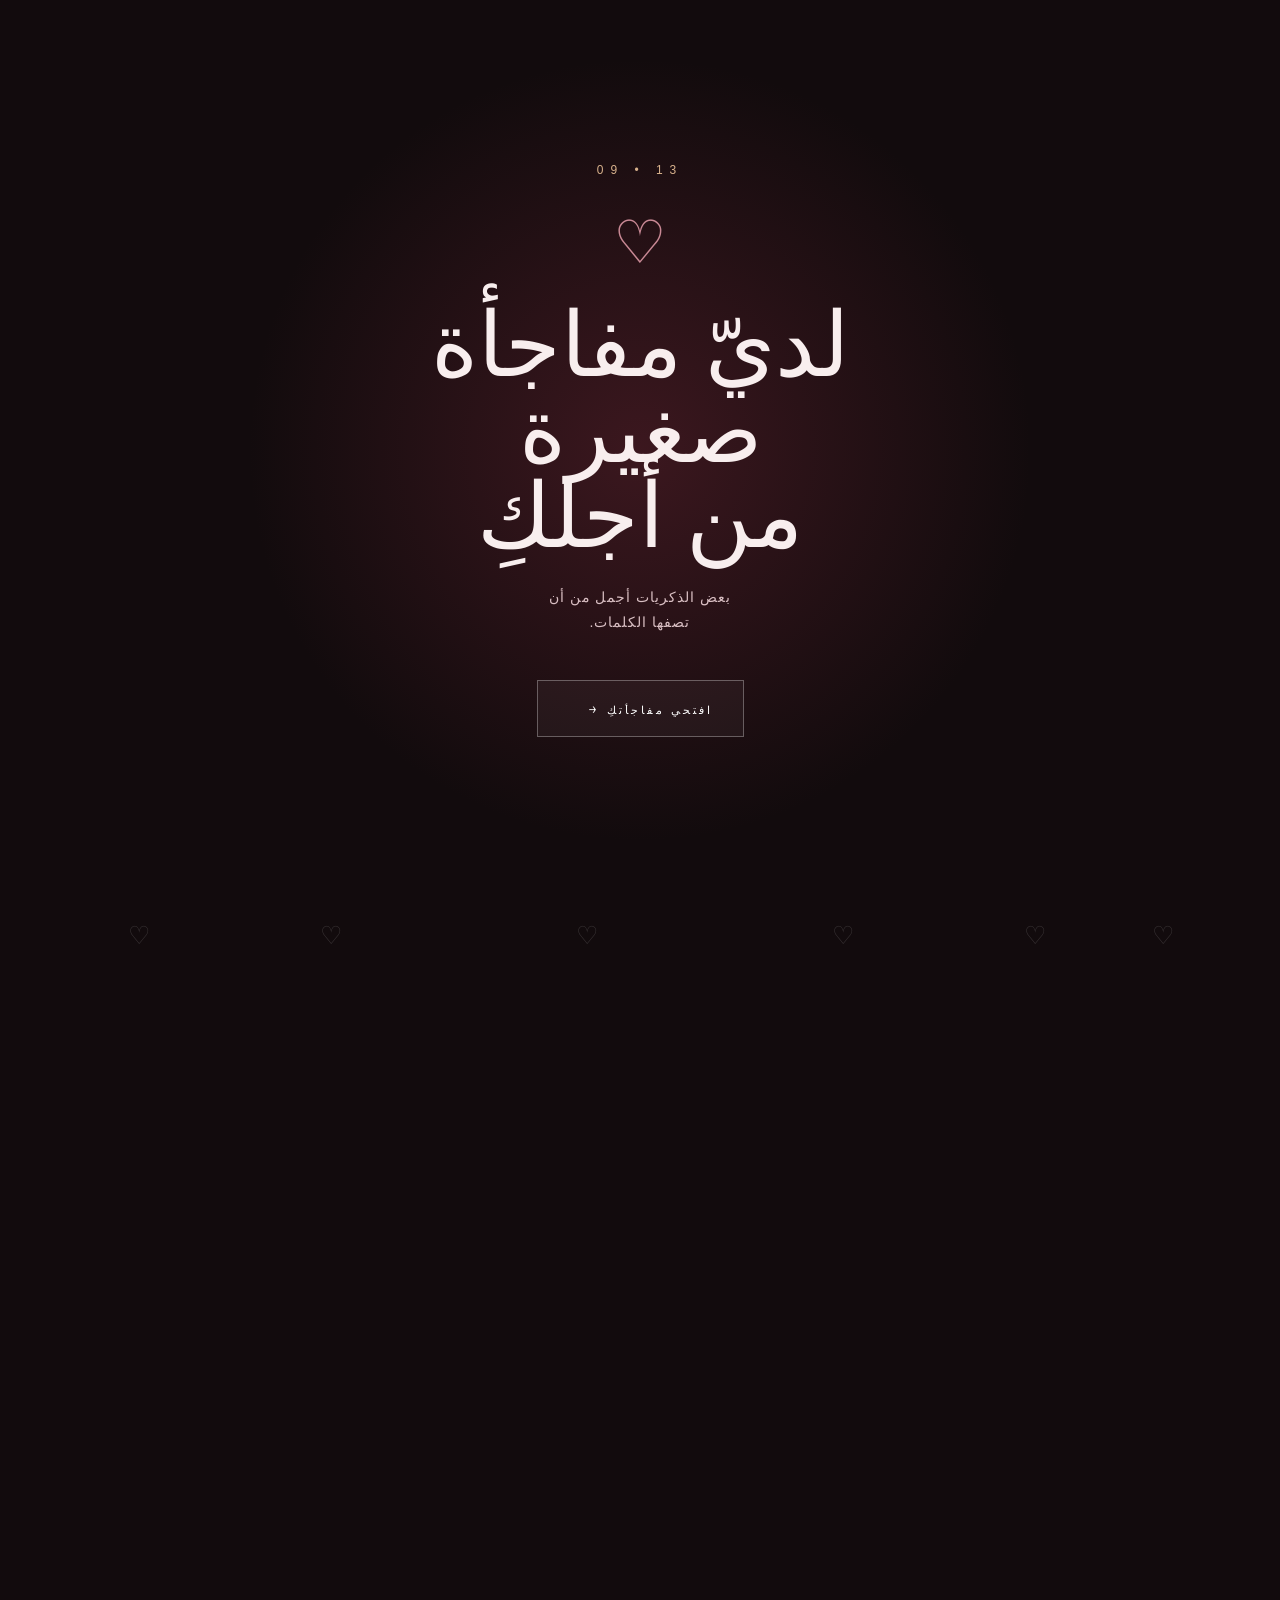
==== commit d4f2f0c2: "replace video with memory" ====
--- a/index.html
+++ b/index.html
@@ -216,10 +216,7 @@
 
 
                 <div class="gallery">
-
-
                     <!-- MEMORY 01 -->
-
                     <div class="memory-card large" onclick="openImage('images/memory1.webp')">
 
                         <img src="images/memory1.webp" alt="ذكرياتنا">
@@ -242,7 +239,6 @@
 
 
                     <!-- MEMORY 02 -->
-
                     <div class="memory-card" onclick="openImage('images/memory2.jpeg')">
 
                         <img src="images/memory2.jpeg" alt="ذكرياتنا">
@@ -263,30 +259,8 @@
 
                     </div>
 
-                    <!-- MEMORY 07 -->
-
-                    <div class="memory-card" onclick="openImage('images/memory5.jpeg')">
-
-                        <img src="images/memory5.jpeg" alt="ذكرياتنا">
-
-                        <div class="memory-overlay">
-
-                            <span>07</span>
-
-                            <h3>
-                                سيشن النيل
-                            </h3>
-
-                            <p>
-                                اليوم دا كنتي تحفه اوى حاجه كدا خطيره موت
-                            </p>
-
-                        </div>
-
-                    </div>
-
-                    <!-- MEMORY 05 / BACKGROUND VIDEO -->
-
+
+                    <!-- MEMORY 03 / BACKGROUND VIDEO -->
                     <div class="memory-video-card wide">
 
                         <video class="background-video" src="images/memory7.mp4" autoplay muted loop playsinline
@@ -297,89 +271,109 @@
 
                         <div class="video-content">
 
+                            <span>03</span>
+
+                            <h3>
+                                لحظة من ذكرياتنا ❤️
+                            </h3>
+
+                            <p>
+                                بعض اللحظات أجمل عندما نعيشها من جديد.
+                            </p>
+
+                        </div>
+
+                    </div>
+
+
+                    <!-- MEMORY 04 -->
+                    <div class="memory-card" onclick="openImage('images/memory5.jpeg')">
+
+                        <img src="images/memory5.jpeg" alt="ذكرياتنا">
+
+                        <div class="memory-overlay">
+
+                            <span>04</span>
+
+                            <h3>
+                                سيشن النيل
+                            </h3>
+
+                            <p>
+                                اليوم دا كنتي تحفه اوى حاجه كدا خطيره موت
+                            </p>
+
+                        </div>
+
+                    </div>
+
+
+                    <!-- MEMORY 05 -->
+
+                    <div class="memory-card" onclick="openImage('images/memory3.jpeg')">
+
+                        <img src="images/memory3.jpeg" alt="ذكرياتنا">
+
+                        <div class="memory-overlay">
+
                             <span>05</span>
 
                             <h3>
-                                لحظة من ذكرياتنا ❤️
-                            </h3>
-
-                            <p>
-                                بعض اللحظات أجمل عندما نعيشها من جديد.
-                            </p>
-
-                        </div>
-
-                    </div>
-
-
-
-
-                    <!-- MEMORY 03 -->
-
-                    <div class="memory-card" onclick="openImage('images/memory3.jpeg')">
-
-                        <img src="images/memory3.jpeg" alt="ذكرياتنا">
+                                ابتسامتكِ
+                            </h3>
+
+                            <p>
+                                ضحكتك دي اجمل حاجه بحبها فيكي
+                            </p>
+
+                        </div>
+
+                    </div>
+
+
+
+
+                    <!-- MEMORY 06 -->
+
+                    <div class="memory-card" onclick="openImage('images/memory4.jpeg')">
+
+                        <img src="images/memory4.jpeg" alt="ذكرياتنا">
 
                         <div class="memory-overlay">
 
-                            <span>03</span>
-
-                            <h3>
-                                ابتسامتكِ
-                            </h3>
-
-                            <p>
-                                ضحكتك دي اجمل حاجه بحبها فيكي
-                            </p>
-
-                        </div>
-
-                    </div>
-
-
-
-
-                    <!-- MEMORY 04 -->
-
-                    <div class="memory-card" onclick="openImage('images/memory4.jpeg')">
-
-                        <img src="images/memory4.jpeg" alt="ذكرياتنا">
+                            <span>06</span>
+
+                            <h3>
+                                لحظتي المفضلة
+                            </h3>
+
+                            <p>
+                                يومي المفضل لما خرجنا المهندسين ومش هقول اكتر من كدا
+                            </p>
+
+                        </div>
+
+                    </div>
+
+
+
+
+                    <!-- MEMORY 07 -->
+
+                    <div class="memory-card" onclick="openImage('images/memory8.png')">
+
+                        <img src="images/memory8.png" alt="ذكرياتنا">
 
                         <div class="memory-overlay">
 
-                            <span>04</span>
-
-                            <h3>
-                                لحظتي المفضلة
-                            </h3>
-
-                            <p>
-                                يومي المفضل لما خرجنا المهندسين ومش هقول اكتر من كدا
-                            </p>
-
-                        </div>
-
-                    </div>
-
-
-
-
-                    <!-- MEMORY 06 -->
-
-                    <div class="memory-card" onclick="openImage('images/memory6.jpeg')">
-
-                        <img src="images/memory6.jpeg" alt="ذكرياتنا">
-
-                        <div class="memory-overlay">
-
-                            <span>06</span>
-
-                            <h3>
-                                دائمًا
-                            </h3>
-
-                            <p>
-                                ويا رب تكون بداية لذكريات كثيرة قادمة.
+                            <span>07</span>
+
+                            <h3>
+                                80s
+                            </h3>
+
+                            <p>
+                                مينفعش نعدي ترند من غير ما نكون عملناه
                             </p>
 
                         </div>
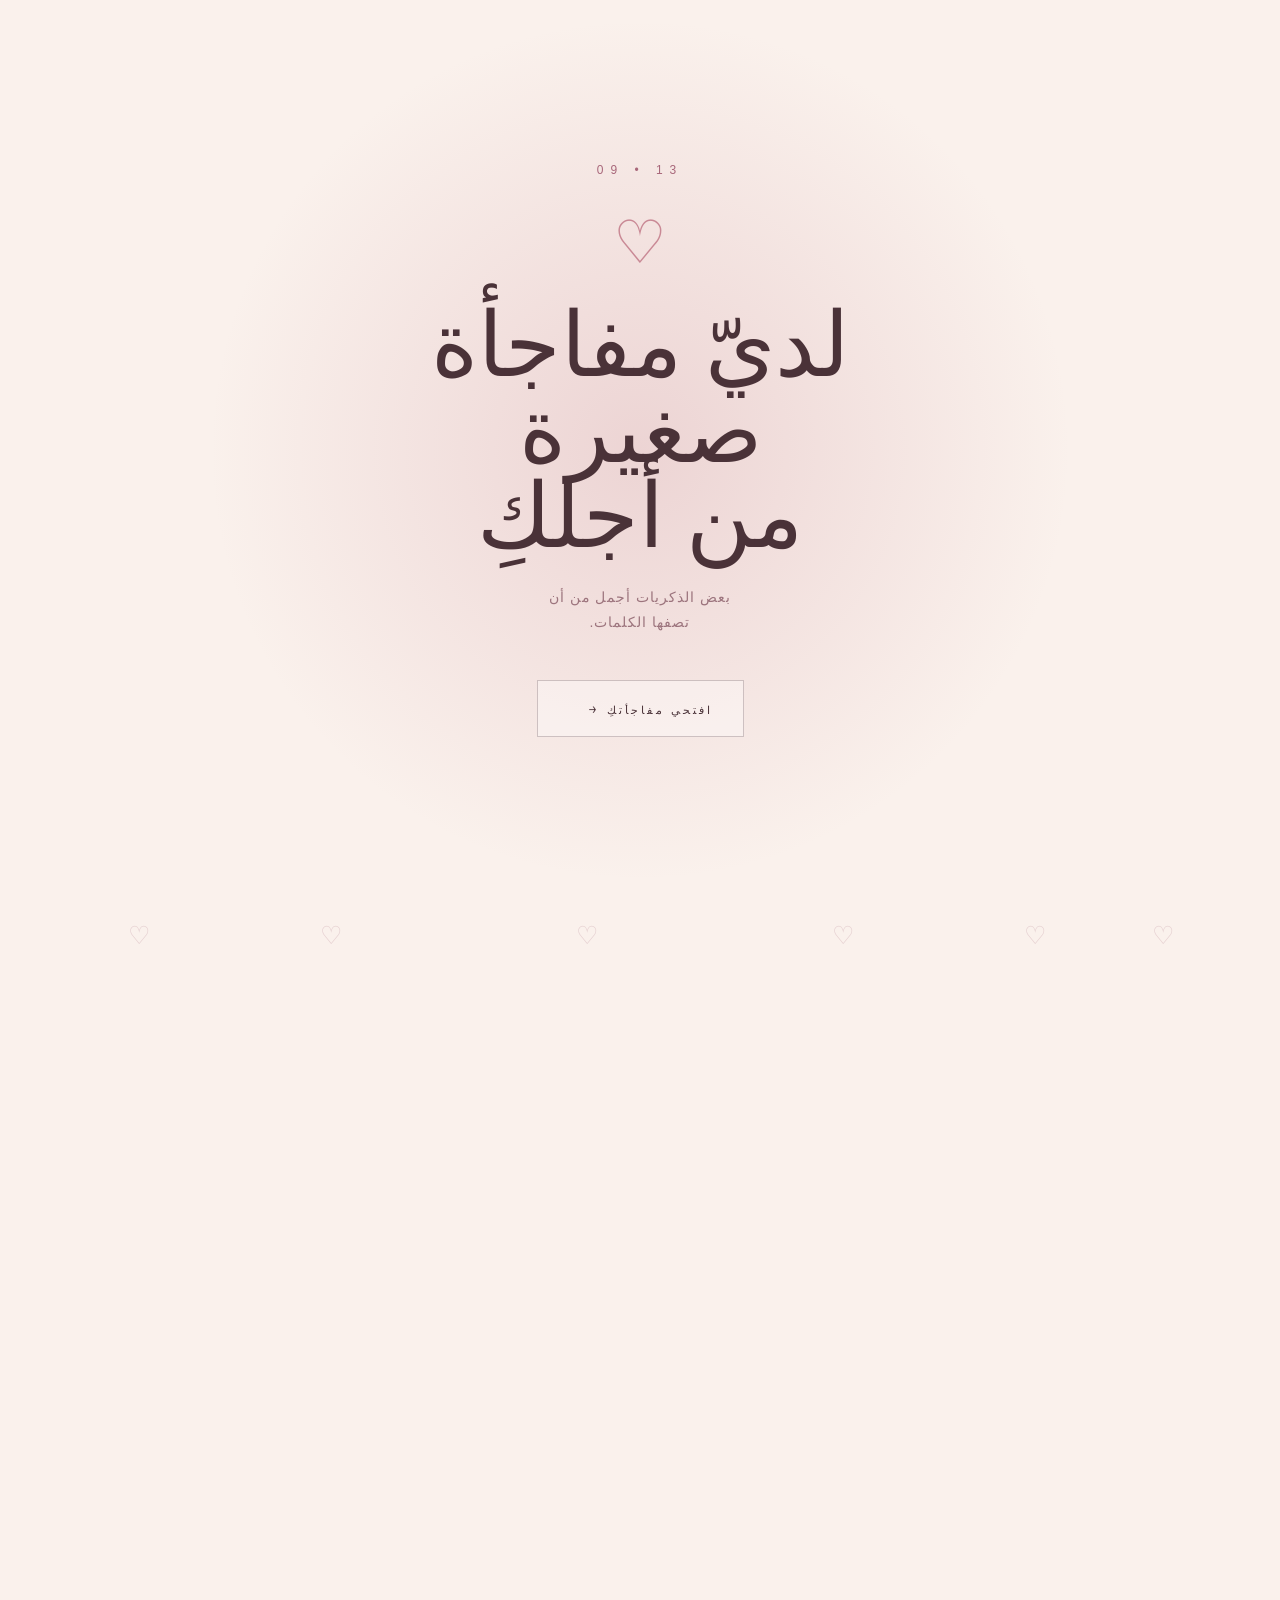
==== commit f9956096: "fixing style css" ====
--- a/index.html
+++ b/index.html
@@ -143,7 +143,7 @@
                 <p class="hero-description">
                     اليوم ليس مجرد يوم عادي.
                     <br>
-                    إنه اليوم الذي أصبح فيه العالم أجمل قليلًا.
+                    إنه اليوم الذي أصبح فيه العالم أجمل كثبراً.
                 </p>
 
                 <div class="scroll-down">
@@ -278,7 +278,7 @@
                             </h3>
 
                             <p>
-                                بعض اللحظات أجمل عندما نعيشها من جديد.
+                               لما اتغبينا وطلبنا اوردر كبير 
                             </p>
 
                         </div>
--- a/style.css
+++ b/style.css
@@ -13,8 +13,8 @@
 }
 
 body {
-    background: #120b0d;
-    color: #f8eeee;
+    background: #faf1ec;
+    color: #4a3238;
     font-family: "Montserrat", sans-serif;
     overflow-x: hidden;
 }
@@ -29,12 +29,14 @@
 ========================================= */
 
 :root {
-    --dark: #120b0d;
-    --dark2: #1d1013;
-    --cream: #f8eeee;
-    --soft: #d9bfc3;
-    --pink: #c98995;
-    --gold: #d7b18c;
+    --dark: #4a3238;      /* deep mauve — replaces near-black text/ink */
+    --dark2: #5c4148;     /* slightly lighter mauve ink */
+    --cream: #faf1ec;     /* primary creamy background */
+    --cream2: #f2e2d8;    /* secondary creamy background */
+    --soft: #9c747d;      /* muted dusty mauve for secondary text */
+    --pink: #c98995;      /* dusty rose accent */
+    --pink-deep: #a8677a; /* deeper dusty rose for emphasis */
+    --gold: #cba57e;      /* soft warm gold accent */
 }
 
 
@@ -56,10 +58,10 @@
     background:
         radial-gradient(
             circle at center,
-            rgba(110, 38, 52, .45),
-            transparent 50%
+            rgba(201, 137, 149, .28),
+            transparent 55%
         ),
-        #120b0d;
+        var(--cream);
 
     transition:
         opacity 1s ease,
@@ -83,7 +85,7 @@
 .small-date {
     font-size: 12px;
     letter-spacing: 7px;
-    color: var(--gold);
+    color: var(--pink-deep);
     margin-bottom: 30px;
 }
 
@@ -104,6 +106,8 @@
     line-height: .95;
 
     margin: 25px 0;
+
+    color: var(--dark);
 }
 
 .opening p {
@@ -116,11 +120,11 @@
 .open-button {
     margin-top: 45px;
 
-    border: 1px solid rgba(255,255,255,.3);
-
-    background: rgba(255,255,255,.04);
-
-    color: white;
+    border: 1px solid rgba(74,50,56,.25);
+
+    background: rgba(255,255,255,.35);
+
+    color: var(--dark);
 
     padding: 18px 30px;
 
@@ -136,8 +140,9 @@
 }
 
 .open-button:hover {
-    background: white;
-    color: #120b0d;
+    background: var(--pink);
+    color: #fff;
+    border-color: var(--pink);
     transform: translateY(-3px);
 }
 
@@ -156,7 +161,7 @@
 
     bottom: -50px;
 
-    color: rgba(255,255,255,.15);
+    color: rgba(168, 103, 122, .25);
 
     font-size: 25px;
 
@@ -228,20 +233,20 @@
     right: 25px;
     top: 25px;
 
-    z-index: 500;
+    z-index: 111111111;
 
     width: 48px;
     height: 48px;
 
     border-radius: 50%;
 
-    border: 1px solid rgba(255,255,255,.3);
-
-    background: rgba(18,11,13,.7);
+    border: 1px solid rgba(74,50,56,.2);
+
+    background: rgba(250,241,236,.8);
 
     backdrop-filter: blur(10px);
 
-    color: white;
+    color: var(--dark);
 
     cursor: pointer;
 
@@ -277,14 +282,14 @@
     background:
         radial-gradient(
             circle at center,
-            rgba(120,48,65,.4),
-            transparent 55%
+            rgba(201, 137, 149, .22),
+            transparent 60%
         ),
         linear-gradient(
             135deg,
-            #120b0d,
-            #241216,
-            #10090b
+            #faf1ec,
+            #f2e0da,
+            #f7ebe4
         );
 }
 
@@ -294,11 +299,11 @@
     position: absolute;
     inset: 0;
 
-    opacity: .12;
+    opacity: .10;
 
     background-image:
         radial-gradient(
-            white 1px,
+            var(--pink-deep) 1px,
             transparent 1px
         );
 
@@ -318,7 +323,7 @@
 
     letter-spacing: 5px;
 
-    color: var(--gold);
+    color: var(--pink-deep);
 
     text-transform: uppercase;
 }
@@ -334,7 +339,7 @@
 
     margin: 35px 0;
 
-    color: rgba(255,255,255,.95);
+    color: var(--dark);
 }
 
 .big-date span {
@@ -350,10 +355,12 @@
     font-weight: 500;
 
     line-height: .95;
+
+    color: var(--dark);
 }
 
 em {
-    color: var(--pink);
+    color: var(--pink-deep);
     font-style: italic;
 }
 
@@ -385,13 +392,13 @@
 
     letter-spacing: 3px;
 
-    color: rgba(255,255,255,.5);
+    color: rgba(74, 50, 56, .5);
 }
 
 .scroll-down .line {
     height: 50px;
     width: 1px;
-    background: rgba(255,255,255,.3);
+    background: rgba(74, 50, 56, .25);
 }
 
 
@@ -414,8 +421,8 @@
     background:
         linear-gradient(
             180deg,
-            #120b0d,
-            #1c1013
+            #faf1ec,
+            #f4e4dc
         );
 }
 
@@ -431,6 +438,8 @@
     line-height: 1;
 
     margin-top: 25px;
+
+    color: var(--dark);
 }
 
 .divider {
@@ -459,8 +468,8 @@
 ========================================= */
 
 .memories {
-    background: #f2e8e7;
-    color: #241416;
+    background: #f7ece6;
+    color: #4a3238;
 }
 
 .section-heading {
@@ -470,17 +479,17 @@
 }
 
 .section-heading .section-label {
-    color: #9b6570;
+    color: var(--pink-deep);
 }
 
 .section-heading h2 {
-    color: #241416;
+    color: var(--dark);
 }
 
 .section-heading p:last-child {
     margin-top: 20px;
 
-    color: #806d70;
+    color: var(--soft);
 
     font-size: 13px;
 }
@@ -508,7 +517,7 @@
 
     cursor: pointer;
 
-    background: #ddd;
+    background: #e9d8d1;
 }
 
 .memory-card.large {
@@ -533,7 +542,7 @@
 
 .memory-card:hover img {
     transform: scale(1.06);
-    filter: brightness(.65);
+    filter: brightness(.72);
 }
 
 .memory-overlay {
@@ -549,15 +558,15 @@
 
     justify-content: flex-end;
 
-    color: white;
+    color: #fff;
 
     background:
         linear-gradient(
             transparent 35%,
-            rgba(0,0,0,.75)
+            rgba(74, 41, 51, .78)
         );
 
-    opacity: .9;
+    opacity: .92;
 }
 
 .memory-overlay span {
@@ -566,6 +575,8 @@
     letter-spacing: 3px;
 
     margin-bottom: 10px;
+
+    color: #f0d9dd;
 }
 
 .memory-overlay h3 {
@@ -581,7 +592,7 @@
 
     margin-top: 5px;
 
-    opacity: .8;
+    opacity: .85;
 }
 
 
@@ -590,7 +601,7 @@
 ========================================= */
 
 .timeline-section {
-    background: #120b0d;
+    background: var(--cream);
 }
 
 .timeline-section h2 {
@@ -619,7 +630,7 @@
     background:
         linear-gradient(
             transparent,
-            rgba(215,177,140,.5),
+            rgba(203, 165, 126, .6),
             transparent
         );
 }
@@ -643,7 +654,7 @@
     width: 60px;
     height: 60px;
 
-    border: 1px solid rgba(215,177,140,.5);
+    border: 1px solid rgba(203, 165, 126, .6);
 
     border-radius: 50%;
 
@@ -652,9 +663,9 @@
     align-items: center;
     justify-content: center;
 
-    background: #120b0d;
-
-    color: var(--gold);
+    background: var(--cream);
+
+    color: var(--pink-deep);
 
     font-size: 11px;
 }
@@ -675,6 +686,8 @@
     font-weight: 500;
 
     margin: 10px 0;
+
+    color: var(--dark);
 }
 
 .timeline-content p {
@@ -707,8 +720,8 @@
     background:
         radial-gradient(
             circle at center,
-            #592c38,
-            #170b0e 65%
+            #f0d3d9,
+            #faf1ec 65%
         );
 }
 
@@ -723,7 +736,7 @@
 .heart {
     font-size: 45px;
 
-    color: var(--pink);
+    color: var(--pink-deep);
 
     margin-bottom: 30px;
 
@@ -740,6 +753,8 @@
     line-height: 1;
 
     margin: 25px 0;
+
+    color: var(--dark);
 }
 
 .final-text {
@@ -759,7 +774,7 @@
 
     font-size: 70px;
 
-    color: var(--gold);
+    color: var(--pink-deep);
 
     margin-top: 40px;
 }
@@ -788,7 +803,7 @@
 
     justify-content: space-between;
 
-    color: rgba(255,255,255,.4);
+    color: rgba(74, 50, 56, .5);
 
     font-size: 9px;
 
@@ -798,7 +813,7 @@
 }
 
 footer span {
-    color: var(--pink);
+    color: var(--pink-deep);
 }
 
 
@@ -820,7 +835,7 @@
 
     padding: 30px;
 
-    background: rgba(10,5,7,.95);
+    background: rgba(40, 24, 29, .92);
 
     opacity: 0;
 
@@ -842,7 +857,7 @@
     object-fit: contain;
 
     box-shadow:
-        0 30px 100px rgba(0,0,0,.5);
+        0 30px 100px rgba(0,0,0,.4);
 }
 
 .close-lightbox {
@@ -855,7 +870,7 @@
 
     background: transparent;
 
-    color: white;
+    color: #fff;
 
     font-size: 40px;
 
@@ -919,7 +934,7 @@
 
     50% {
         box-shadow:
-            0 0 25px rgba(201,137,149,.4);
+            0 0 25px rgba(201,137,149,.35);
     }
 }
 
@@ -992,7 +1007,7 @@
 
     overflow: hidden;
 
-    background: #0d080a;
+    background: #e9d8d1;
 
     border-radius: 2px;
 
@@ -1028,9 +1043,9 @@
     background:
         linear-gradient(
             to bottom,
-            rgba(0,0,0,.15),
-            rgba(0,0,0,.25) 40%,
-            rgba(0,0,0,.75)
+            rgba(74, 41, 51, .12),
+            rgba(74, 41, 51, .25) 40%,
+            rgba(74, 41, 51, .78)
         );
 
     z-index: -1;
@@ -1056,7 +1071,7 @@
 
     padding: 50px 30px;
 
-    color: white;
+    color: #fff;
 }
 
 
@@ -1067,7 +1082,7 @@
 
     margin-bottom: 12px;
 
-    color: #d7b18c;
+    color: var(--gold);
 }
 
 
@@ -1085,7 +1100,7 @@
 .memory-video-card .video-content p {
     margin-top: 8px;
 
-    color: #f0dfe2;
+    color: #f5e2e5;
 
     font-size: 13px;
 
